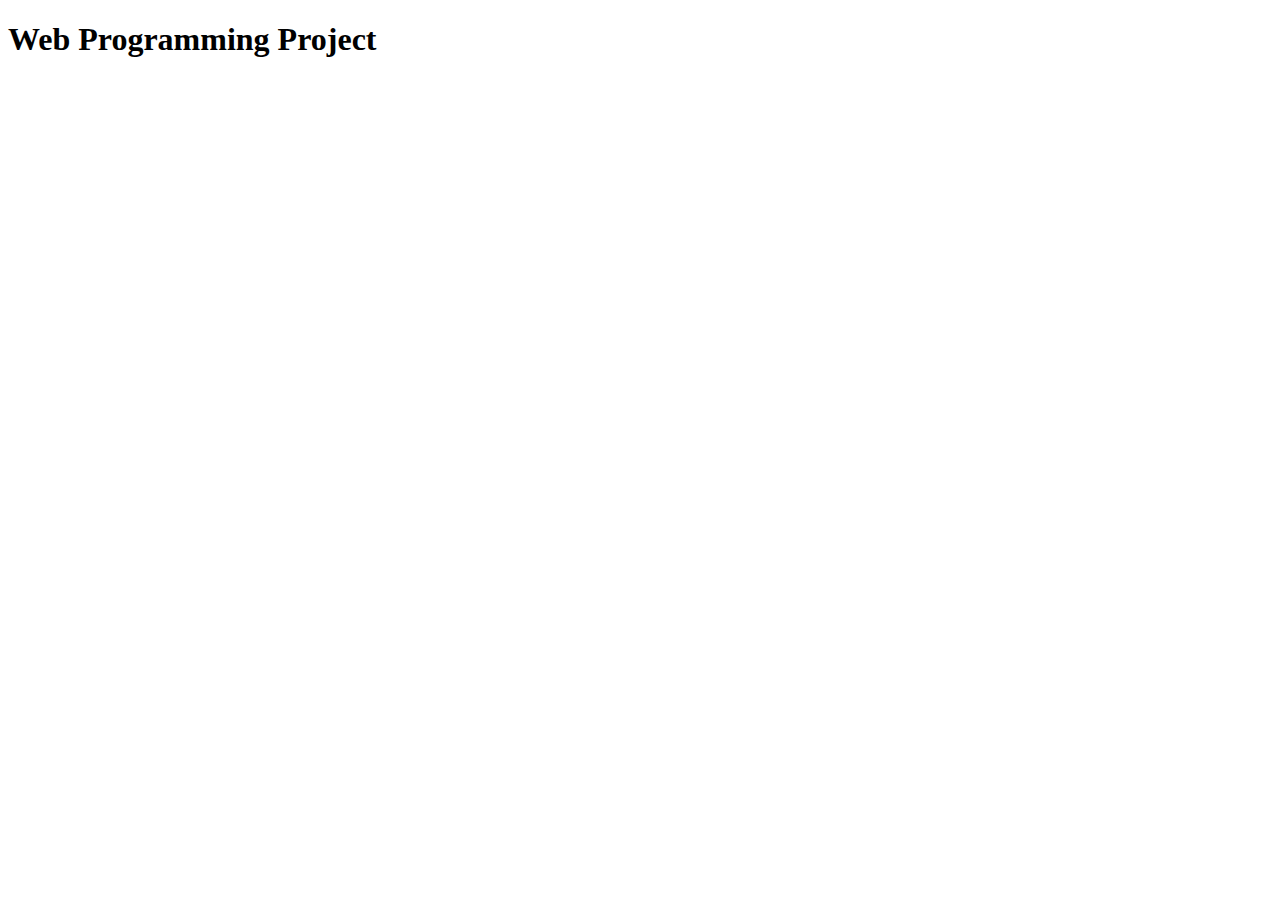
==== index.html @ 4ea9a17b "testing connection" ====
<!DOCTYPE html>
<html lang="en">
<head>
    <meta charset="UTF-8">
    <meta http-equiv="X-UA-Compatible" content="IE=edge">
    <meta name="viewport" content="width=device-width, initial-scale=1.0">
    <title>Tea Station</title>
</head>
<body>
    <h1>Web Programming Project</h1>
</body>
</html>
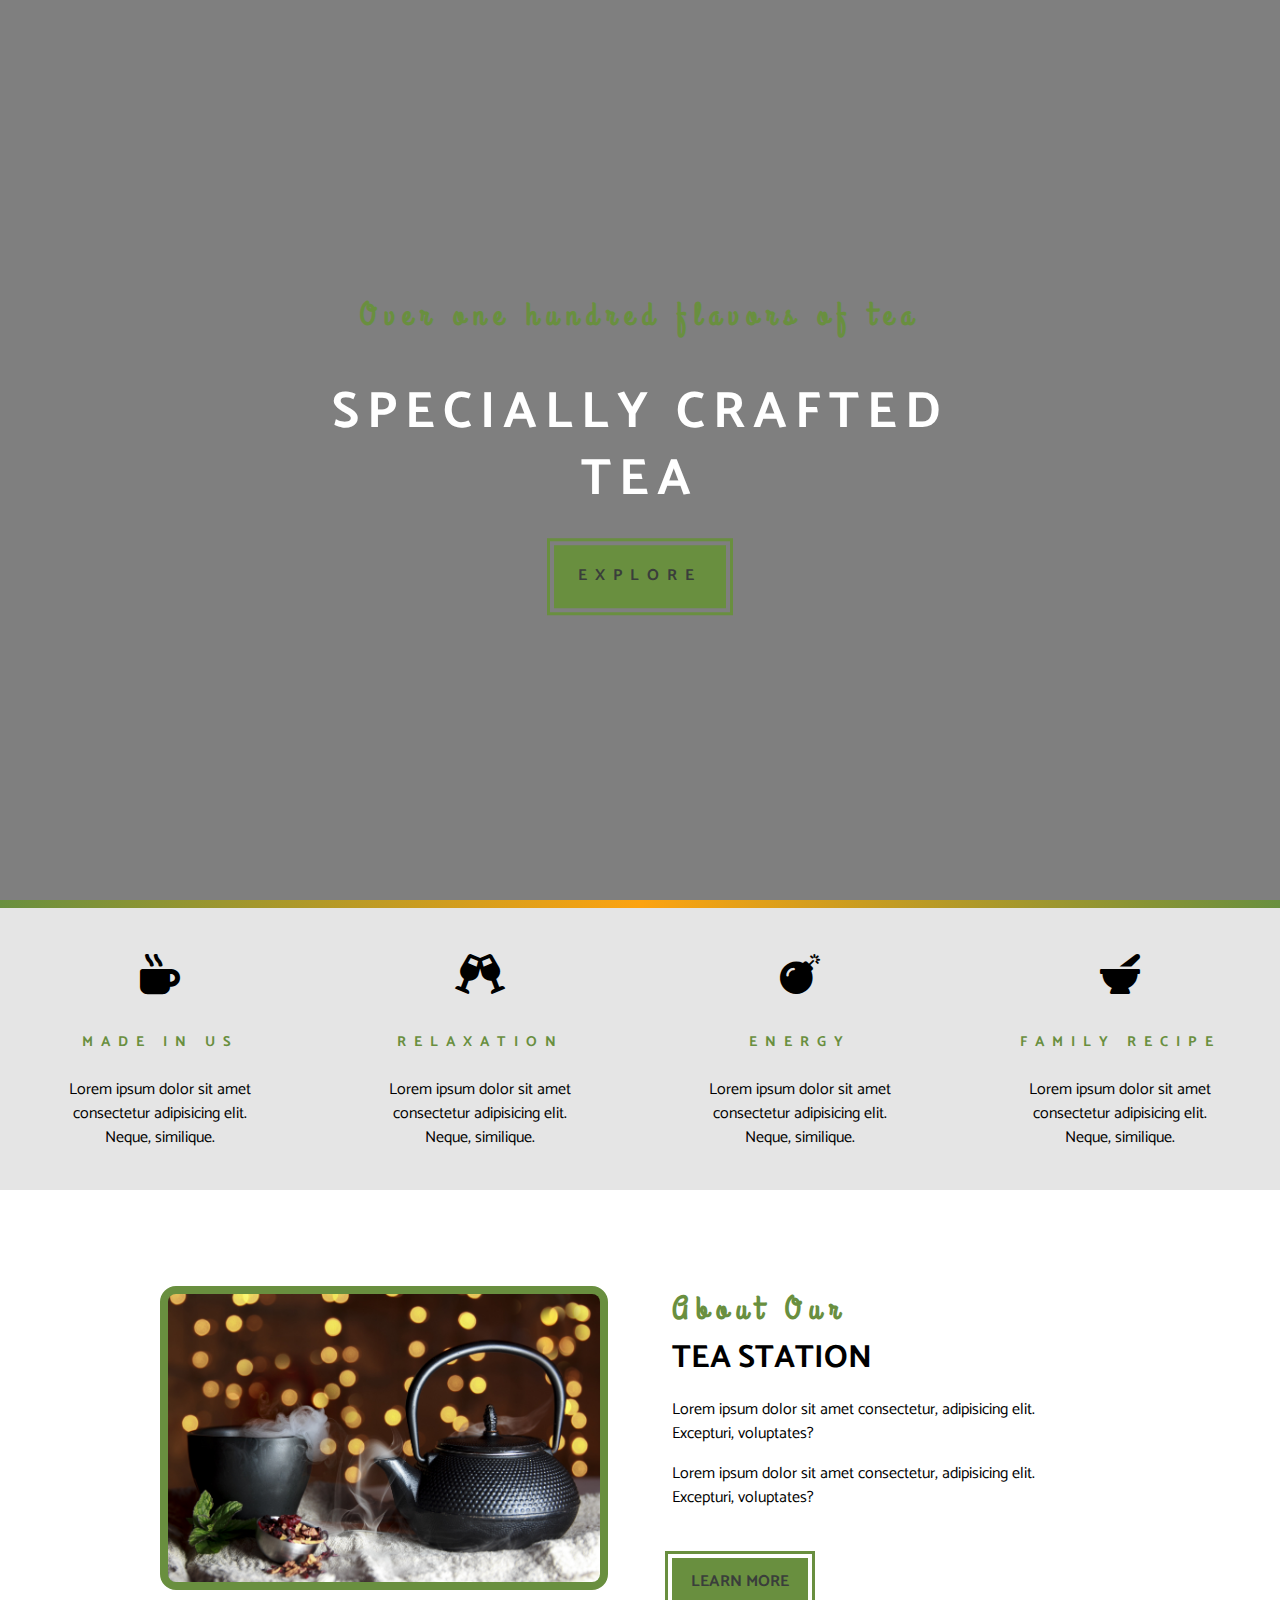
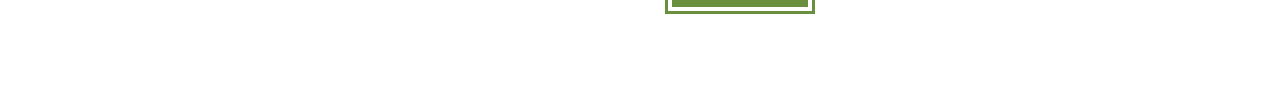
==== commit 604d8c5b: "header and about section complete" ====
--- a/index.html
+++ b/index.html
@@ -1,12 +1,95 @@
 <!DOCTYPE html>
 <html lang="en">
+
 <head>
     <meta charset="UTF-8">
     <meta http-equiv="X-UA-Compatible" content="IE=edge">
     <meta name="viewport" content="width=device-width, initial-scale=1.0">
     <title>Tea Station</title>
+
+    <!-- font awesome -->
+    <link rel="stylesheet" href="fontawesome-free-5.15.3-web/css/all.css">
+    <!-- custom css -->
+    <link rel="stylesheet" href="styles.css">
 </head>
+
 <body>
-    <h1>Web Programming Project</h1>
+    <!-- header -->
+    <header class="header">
+        <div class="banner">
+            <h3 class="banner-subtitle">Over one hundred flavors of tea</h3>
+            <h1 class="banner-title">Specially crafted tea</h1>
+            <a href="skills.html" class="banner-btn">Explore</a>
+        </div>
+    </header>
+    <!-- end header -->
+    <!-- content divider -->
+    <div class="content-divider">
+
+    </div>
+    <!-- end of content divider -->
+    <!-- skills section -->
+    <section class="skills clearfix">
+        <!-- single skill -->
+        <article class="skill">
+            <span class="skill-icon">
+                <i class="fas fa-mug-hot"></i>
+            </span>
+            <h3 class="skill-title">Made in US</h3>
+            <p class="skill-text">Lorem ipsum dolor sit amet consectetur adipisicing elit. Neque, similique.</p>
+        </article>
+        <!-- end of single skill -->
+        <!-- single skill -->
+        <article class="skill">
+            <span class="skill-icon">
+                <i class="fas fa-glass-cheers"></i>
+            </span>
+            <h3 class="skill-title">Relaxation</h3>
+            <p class="skill-text">Lorem ipsum dolor sit amet consectetur adipisicing elit. Neque, similique.</p>
+        </article>
+        <!-- end of single skill -->
+        <!-- single skill -->
+        <article class="skill">
+            <span class="skill-icon">
+                <i class="fas fa-bomb"></i>
+            </span>
+            <h3 class="skill-title">Energy</h3>
+            <p class="skill-text">Lorem ipsum dolor sit amet consectetur adipisicing elit. Neque, similique.</p>
+        </article>
+        <!-- end of single skill -->
+        <!-- single skill -->
+        <article class="skill">
+            <span class="skill-icon">
+                <i class="fas fa-mortar-pestle"></i>
+            </span>
+            <h3 class="skill-title">Family Recipe</h3>
+            <p class="skill-text">Lorem ipsum dolor sit amet consectetur adipisicing elit. Neque, similique.</p>
+        </article>
+        <!-- end of single skill -->
+    </section>
+    <!-- end of skills section -->
+    <!-- about -->
+    <section class="about">
+        <div class="section-center clearfix">
+            <!-- first column -->
+            <article class="about-img">
+                <div class="about-picture-container">
+                    <img src="./images/about-img.jpg" alt="tea kettle" class="about-picture">
+                </div>
+            </article>
+            <!-- second column -->
+            <article class="about-info">
+                <!-- section title -->
+                <h3 class="section-subtitle">about our</h3>
+                <h2 class="section-title">tea station</h2>
+                <!-- end of section title -->
+                <p class="about-text">Lorem ipsum dolor sit amet consectetur, adipisicing elit. Excepturi, voluptates?</p>
+                <p class="about-text">Lorem ipsum dolor sit amet consectetur, adipisicing elit. Excepturi, voluptates?</p>
+                <a href="about.html" class="main-btn">learn more</a>
+            </article>
+        </div>
+    </section>
+    <!-- end of about -->
 </body>
+
 </html>--- a/styles.css
+++ b/styles.css
@@ -0,0 +1,246 @@
+@import url('https://fonts.googleapis.com/css2?family=Catamaran:wght@400;700&family=Grand+Hotel&display=swap');
+
+*{
+    margin: 0;
+    padding: 0;
+    box-sizing: border-box;
+}
+:root{
+    --slantedText:'Grand Hotel', cursive;
+    --primaryColor:#698f3f;
+    --secondaryColor:#fca311;
+    --mainDark:#3a3e3b;
+    --mainWhite:#fff;
+    --mainGrey:#e5e5e5;
+    --mainTransition:all 0.3s ease-in-out;
+    --letterSpacing:0.5rem; 
+}
+body{
+    font-family: 'Catamaran', sans-serif;
+    line-height: 1.5;
+}
+/* helper/utility classes */
+a{
+    text-decoration: none;
+}
+.text-white{
+    color: var(--mainWhite);
+}
+.text-center{
+    text-align: center;
+}
+.text-primary{
+    color: var(--primaryColor);
+}
+/* clearfix */
+.clearfix::after,
+.clearfix::before{
+    content: '';
+    clear: both;
+    display: table;
+}
+/* globals */
+.section-center{
+    padding: 4rem 0;
+    width: 80vw;
+    max-width: 1170px;
+    margin: 0 auto;
+}
+.section-subtitle{
+    font-size: 2rem;
+    font-family: var(--slantedText);
+    letter-spacing: var(--letterSpacing);
+    text-transform: capitalize;
+    color: var(--primaryColor);
+}
+.section-title{
+    font-size: 2rem;
+    text-transform: uppercase;
+}
+
+/* header */
+.header{
+    min-height: 100vh;
+    background: linear-gradient(rgba(0,0,0,0.5), rgba(0,0,0,0.5)), url(./images/main-bg.jpg) center/cover no-repeat fixed;
+    position: relative;
+}
+/* banner */
+.banner{
+    position: absolute;
+    top: 50%;
+    left: 50%;
+    text-align: center;
+    transform: translate(-50%, -50%);
+    letter-spacing: var(--letterSpacing);
+}
+.banner-subtitle{
+    font-size: 2rem;
+    font-family: var(--slantedText);
+    color: var(--primaryColor);
+    /* animation */
+    animation: slideFromRight 5s ease-in-out 1;
+}
+.banner-title{
+    text-transform: uppercase;
+    font-size: 3.2rem;
+    color: var(--mainWhite);
+    margin-top: 2.5rem;
+    line-height: 1.3;
+    /* animation */
+    animation: slideFromLeft 5s ease-in-out 1;
+}
+.main-btn, .banner-btn{
+    display: inline-block;
+    background: var(--primaryColor);
+    text-transform: uppercase;
+    padding: 0.8rem 1.2rem;
+    color: var(--mainDark);
+    font-weight: bold;
+    outline: 0.2rem solid var(--primaryColor);
+    outline-offset: 4px;
+    cursor: pointer;
+    margin-top: 2rem;
+    transition: var(--mainTransition);
+}
+.main-btn:hover, .banner-btn:hover{
+    color: var(--mainWhite);
+    opacity: 0.7;
+}
+.banner-btn{
+    padding: 1.2rem 1.5rem;
+    /* animation */
+    animation: show 5s ease-in-out 1;
+}
+/* end header */
+/* animations */
+@keyframes show{
+    0%{
+        transform: scale(2);
+        opacity: 0;
+    }
+    100%{
+        transform: scale(1);
+        opacity: 1;
+    }
+}
+@keyframes slideFromRight{
+    0%{
+        transform: translateX(1000px);
+    }
+    50%{
+        transform: translateX(-200px);
+    }
+    75%{
+        transform: translateX(50px);
+    }
+    100%{
+        transform: translateX(0px);
+    }
+}
+@keyframes slideFromLeft{
+    0%{
+        transform: translateX(-1000px);
+    }
+    50%{
+        transform: translateX(200px);
+    }
+    75%{
+        transform: translateX(-50px);
+    }
+    100%{
+        transform: translateX(0px);
+    }
+}
+/* end of animations */
+/* content divider */
+.content-divider{
+    height: 0.5rem;
+    background: linear-gradient(
+        to left,
+        var(--primaryColor),
+        var(--secondaryColor),
+        var(--primaryColor)
+        );
+}
+/* end of content divider */
+/* skills */
+.skills{
+    background: var(--mainGrey);
+}
+.skill{
+    padding: 2.5rem 0;
+    text-align: center;
+    transition: var(--mainTransition);
+}
+.skill-icon{
+    font-size: 2.5rem;
+    margin-bottom: 1.5rem;
+    transition: var(--mainTransition);
+    display: inline-block;
+}
+.skill-title{
+    font-size: 0.9rem;
+    font-weight: bold;
+    text-transform: uppercase;
+    letter-spacing: var(--letterSpacing);
+    margin-bottom: 1.5rem;
+    color: var(--primaryColor);
+    transition: var(--mainTransition);
+}
+.skill-text{
+    max-width: 13rem;
+    margin: 0 auto;
+}
+.skill:hover{
+    background: var(--primaryColor);
+}
+.skill:hover .skill-title{
+    color: var(--mainWhite);
+}
+.skill:hover .skill-icon{
+    transform: translateY(-5px);
+}
+@media screen and (min-width:576px){
+    .skill{
+        float: left;
+        width: 50%;
+    }
+}
+@media screen and (min-width:1200px){
+    .skill{
+        width: 25%;
+    }
+}
+/* end of skills */
+/* about */
+.about-img, .about-info{
+    padding: 2rem 0;
+}
+.about-picture-container{
+    background: var(--primaryColor);
+    border: 0.5rem solid var(--primaryColor);
+    border-radius: 1rem;
+    /* overflow */
+    overflow: hidden;
+}
+.about-picture{
+    width: 100%;
+    display: block;
+    transition: var(--mainTransition);
+}
+.about-picture-container:hover .about-picture{
+    opacity: 0.5;
+    transform: scale(1.2);
+}
+.about-text{
+    margin: 1rem 0;
+    max-width: 26rem;
+}
+@media screen and (min-width:992px){
+    .about-img,.about-info{
+        float: left;
+        width: 50%;
+        padding: 2rem;
+    }
+}
+/* end of about */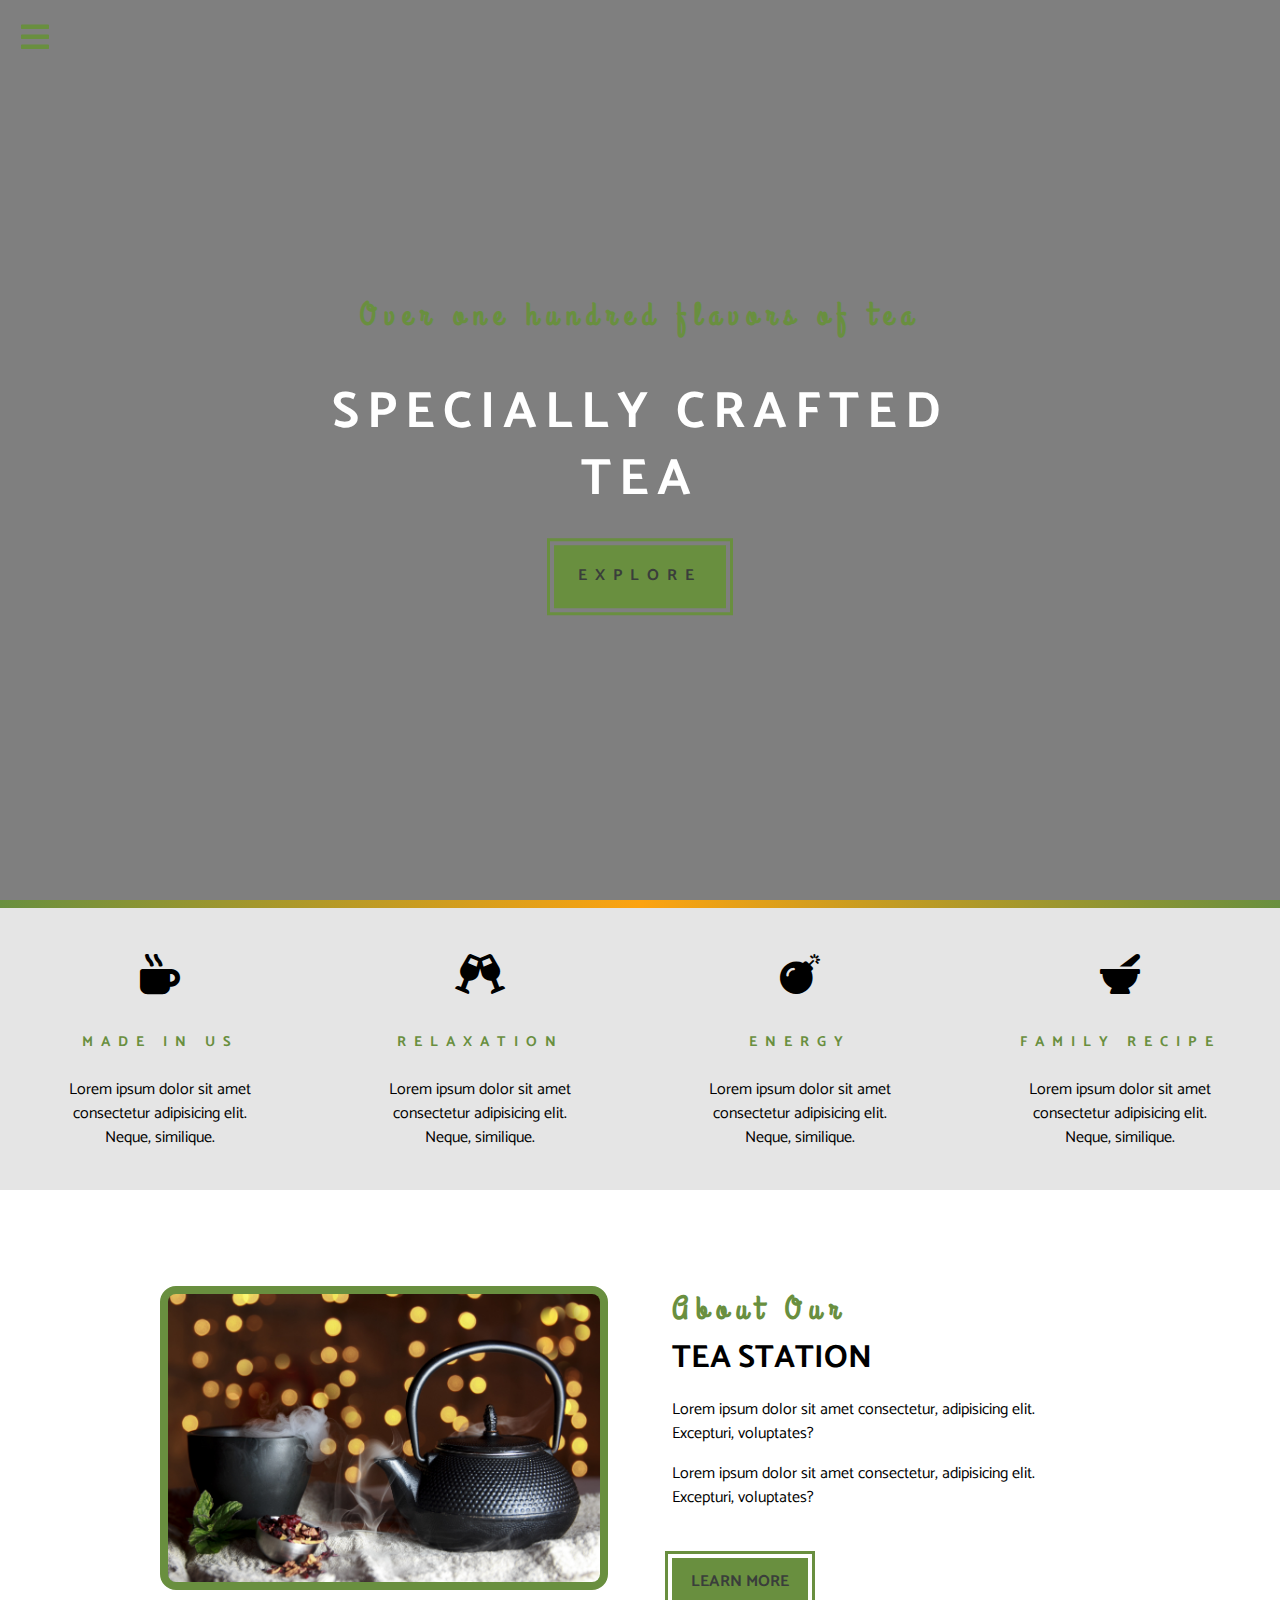
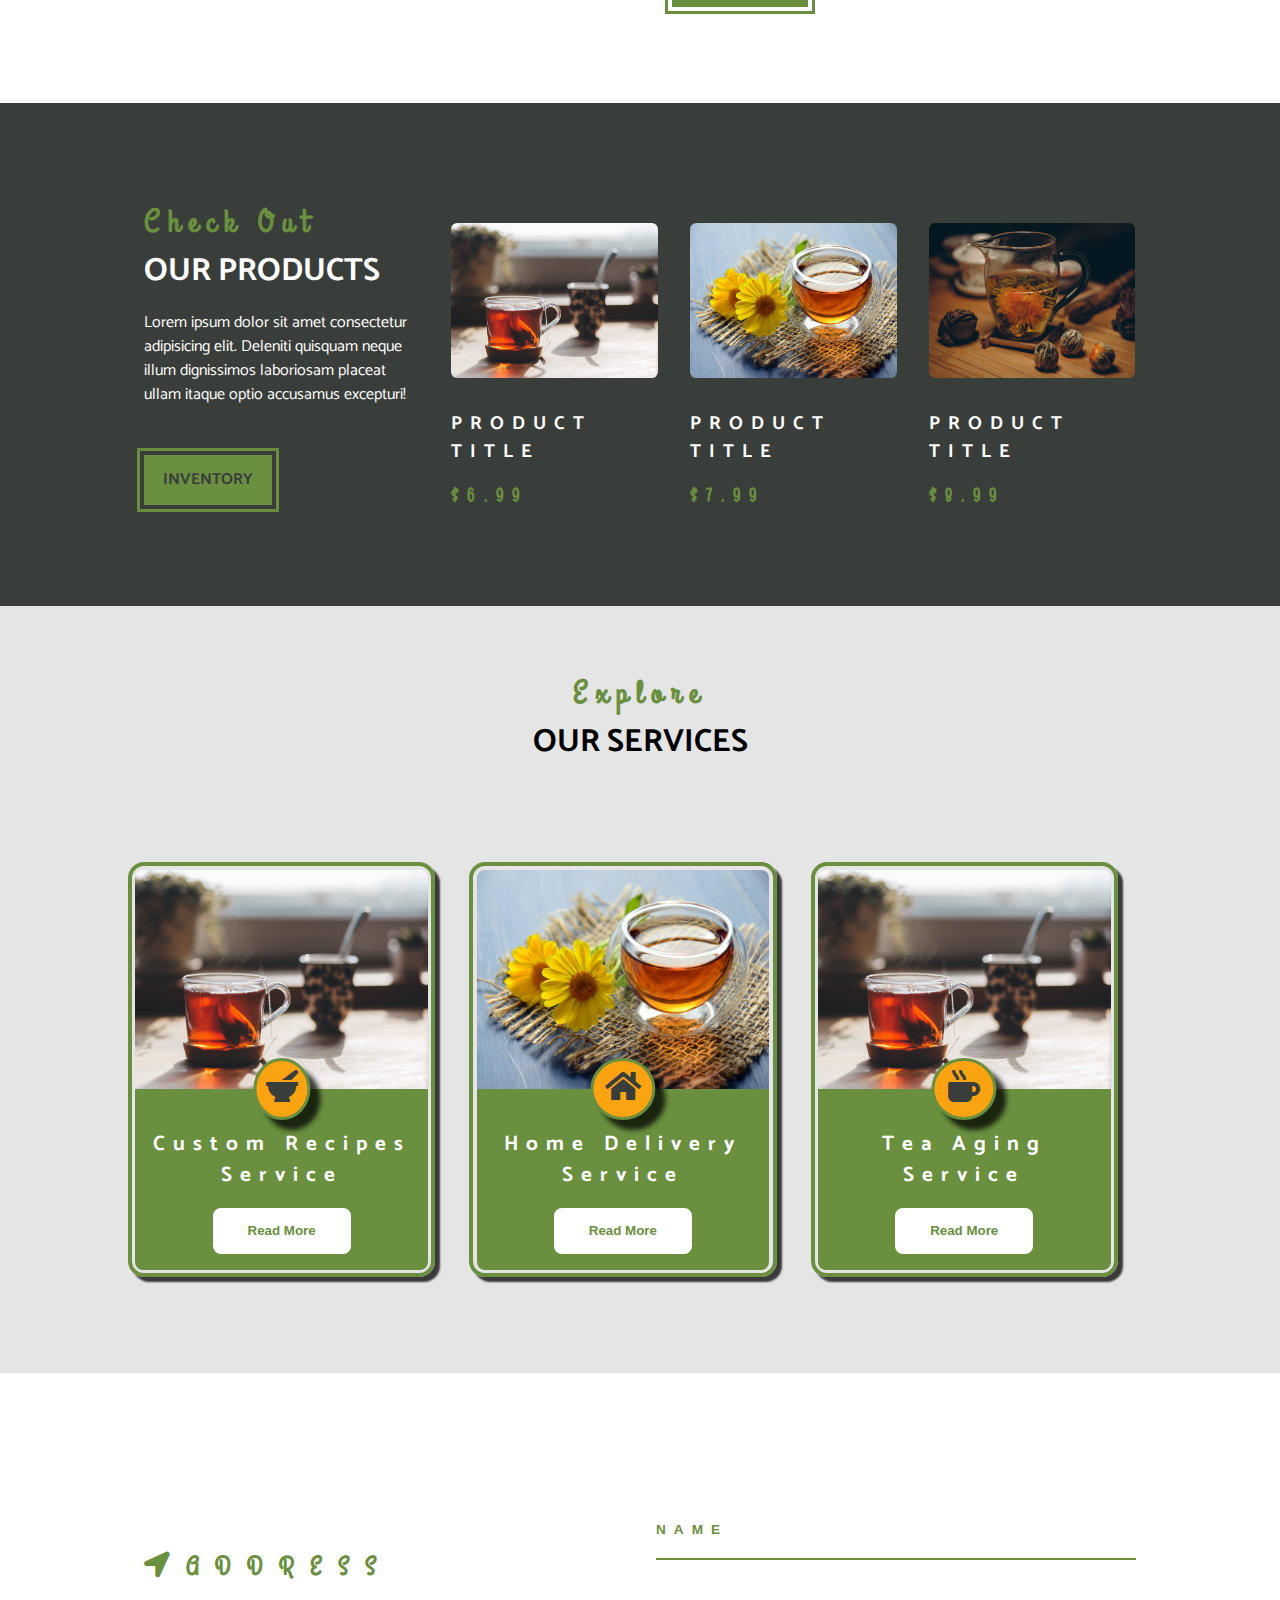
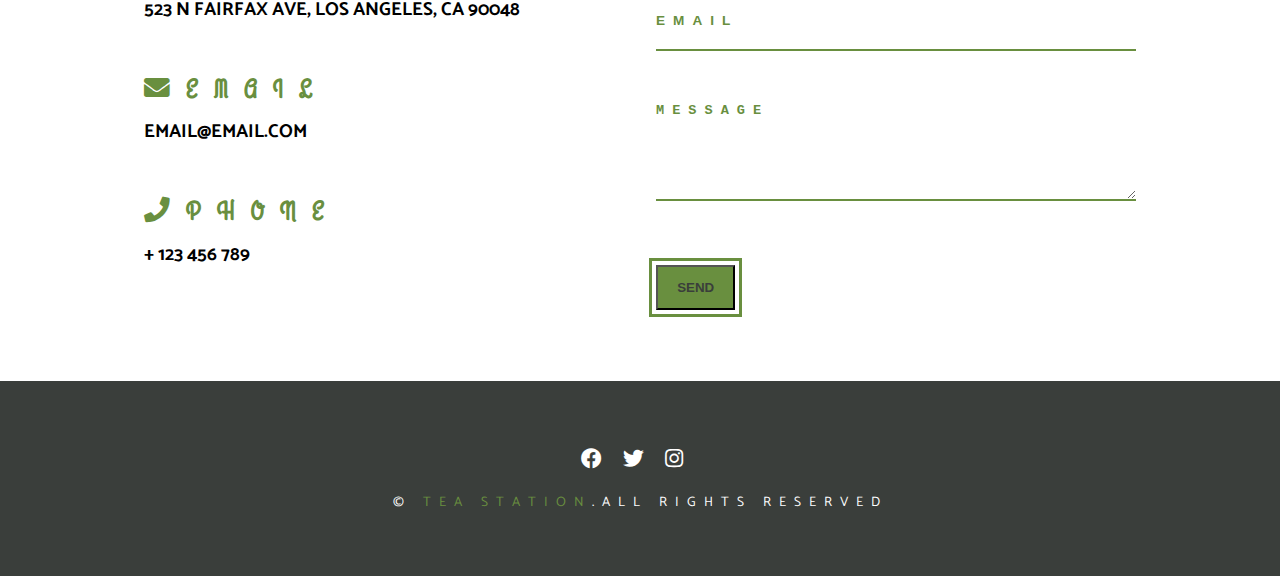
==== commit 397dca74: "third update" ====
--- a/index.html
+++ b/index.html
@@ -14,6 +14,25 @@
 </head>
 
 <body>
+    <!-- nav button -->
+    <span class="nav-btn" id="nav-btn">
+        <i class="fas fa-bars"></i>
+    </span>
+    <!-- navbar -->
+    <nav class="navbar" id="navbar">
+        <div class="navbar-header">
+            <span class="nav-close" id="nav-close">
+                <i class="fas fa-times"></i>
+            </span>
+        </div>
+        <ul class="nav-items">
+            <li><a href="index.html" class="nav-link">home</a></li>
+            <li><a href="skills.html" class="nav-link">skills</a></li>
+            <li><a href="about.html" class="nav-link">about</a></li>
+            <li><a href="products.html" class="nav-link">product</a></li>
+            <li><a href="services.html" class="nav-link">services</a></li>
+        </ul>
+    </nav>
     <!-- header -->
     <header class="header">
         <div class="banner">
@@ -90,6 +109,177 @@
         </div>
     </section>
     <!-- end of about -->
+    <!-- products -->
+    <section class="products">
+        <div class="section-center clearfix">
+            <!-- product info -->
+            <article class="products-info">
+                <!-- section title -->
+                <h3 class="section-subtitle">check out</h3>
+                <h2 class="section-title text-white">our products</h2>
+                <!-- end of section title -->
+                <p class="product-text">
+                    Lorem ipsum dolor sit amet consectetur adipisicing elit. Deleniti quisquam neque illum dignissimos laboriosam placeat ullam itaque optio accusamus excepturi!
+                </p>
+                <a href="products.html" class="main-btn">inventory</a>
+            </article>
+            <!-- product inventory -->
+            <article class="products-inventory clearfix">
+                <!-- single product -->
+                <article class="product">
+                    <img src="./images/product1.png" alt="product" class="product-img">
+                    <h3 class="product-title">product title</h3>
+                    <h3 class="product-price">$6.99</h3>
+                </article>
+                <!-- end of single product -->
+                <!-- single product -->
+                <article class="product">
+                    <img src="./images/product2.png" alt="product" class="product-img">
+                    <h3 class="product-title">product title</h3>
+                    <h3 class="product-price">$7.99</h3>
+                </article>
+                <!-- end of single product -->
+                <!-- single product -->
+                <article class="product">
+                    <img src="./images/product3.png" alt="product" class="product-img">
+                    <h3 class="product-title">product title</h3>
+                    <h3 class="product-price">$8.99</h3>
+                </article>
+                <!-- end of single product -->
+            </article>
+        </div>
+    </section>
+    <!-- end of products -->
+    <!-- services -->
+    <section class="services">
+        <!-- section title -->
+        <div class="services-title text-center">
+            <h3 class="section-subtitle">explore</h3>
+            <h2 class="section-title">our services</h2>
+        </div>
+        <!-- end of section title -->
+        <div class="section-center clearfix">
+            <!-- single card -->
+            <article class="service-card">
+                <!-- img container -->
+                <div class="service-img-container">
+                    <!-- img -->
+                    <img src="./images/product1.png" class="service-img" alt="single service">
+                    <!-- service icon -->
+                    <span class="service-icon">
+                        <i class="fas fa-mortar-pestle"></i>
+                    </span>
+                </div>
+                <!-- service info -->
+                <div class="service-info">
+                    <h4>custom recipes</h4>
+                    <h4>service</h4>
+                    <button type="button" class="service-btn">read more</button>
+                </div>
+            </article>
+            <!-- end of single card -->
+            <!-- single card -->
+            <article class="service-card">
+                <!-- img container -->
+                <div class="service-img-container">
+                    <!-- img -->
+                    <img src="./images/product2.png" class="service-img" alt="single service">
+                    <!-- service icon -->
+                    <span class="service-icon">
+                        <i class="fas fa-home fa-fw"></i>
+                    </span>
+                </div>
+                <!-- service info -->
+                <div class="service-info">
+                    <h4>home delivery</h4>
+                    <h4>service</h4>
+                    <button type="button" class="service-btn">read more</button>
+                </div>
+            </article>
+            <!-- end of single card -->
+            <!-- single card -->
+            <article class="service-card">
+                <!-- img container -->
+                <div class="service-img-container">
+                    <!-- img -->
+                    <img src="./images/product1.png" class="service-img" alt="single service">
+                    <!-- service icon -->
+                    <span class="service-icon">
+                        <i class="fas fa-mug-hot fa-fw"></i>
+                    </span>
+                </div>
+                <!-- service info -->
+                <div class="service-info">
+                    <h4>tea aging</h4>
+                    <h4>service</h4>
+                    <button type="button" class="service-btn">read more</button>
+                </div>
+            </article>
+            <!-- end of single card -->
+        </div>
+    </section>
+    <!-- end of services -->
+    <!-- contact -->
+    <section class="contact">
+        <div class="section-center clearfix">
+            <!-- contact info -->
+            <article class="contact-info">
+                <!-- contact item -->
+                <div class="contact-item">
+                    <h3 class="contact-title"><span class="contact-icon"><i class="fas fa-location-arrow"></i></span>address</h3>
+                    <h3 class="contact-text">523 N Fairfax Ave, Los Angeles, CA 90048</h3>
+                </div>
+                <!-- end of contact item -->
+                <!-- contact item -->
+                <div class="contact-item">
+                    <h3 class="contact-title"><span class="contact-icon"><i class="fas fa-envelope"></i></span>email</h3>
+                    <h3 class="contact-text">email@email.com</h3>
+                </div>
+                <!-- end of contact item -->
+                <!-- contact item -->
+                <div class="contact-item">
+                    <h3 class="contact-title"><span class="contact-icon"><i class="fas fa-phone"></i></span>phone</h3>
+                    <h3 class="contact-text">+ 123 456 789</h3>
+                </div>
+                <!-- end of contact item -->
+            </article>
+            <!-- contact form -->
+            <article class="contact-form">
+                <form action="https://formspree.io/f/mnqlzpnj" method="POST" class="form-group">
+                    <input type="text" name="name" placeholder="name" class="form-control">
+                    <input type="email" name="email" placeholder="email" class="form-control">
+                    <textarea name="message" rows="5" class="form-control" placeholder="message"></textarea>
+                    <button type="submit" class="main-btn">send</button>
+                </form>
+            </article>
+        </div>
+    </section>
+    <!-- end of contact -->
+    <footer class="footer">
+        <div class="section-center">
+            <div class="social-icons">
+                <!-- social icon -->
+                <a href="#" class="social-icon">
+                    <i class="fab fa-facebook"></i>
+                </a>
+                <!-- end of social icon -->
+                <!-- social icon -->
+                <a href="#" class="social-icon">
+                    <i class="fab fa-twitter"></i>
+                </a>
+                <!-- end of social icon -->
+                <!-- social icon -->
+                <a href="#" class="social-icon">
+                    <i class="fab fa-instagram"></i>
+                </a>
+                <!-- end of social icon -->
+            </div>
+            <p class="footer-text">
+                &copy; <span class="text-primary">tea station</span>.all rights reserved
+            </p>
+        </div>
+    </footer>
+    <script src="app.js"></script>
 </body>
 
 </html>--- a/styles.css
+++ b/styles.css
@@ -57,7 +57,71 @@
     font-size: 2rem;
     text-transform: uppercase;
 }
-
+/* nav btn */
+.nav-btn{
+    position: fixed;
+    z-index: 1;
+    top: 0;
+    left: 0;
+    color: var(--primaryColor);
+    margin: 1rem 1.3rem;
+    font-size: 2rem;
+    animation: bounce 2s ease-in-out infinite;
+    cursor: pointer;
+}
+@keyframes bounce{
+    0%{
+        transform: scale(1);
+    }
+    50%{
+        transform: scale(1.5);
+    }
+    100%{
+        transform: scale(1);
+    }
+}
+/* navbar */
+.navbar{
+    position: fixed;
+    top: 0;
+    left: 0;
+    right: 0;
+    bottom: 0;
+    z-index: 2;
+    padding-top: 1rem;
+    padding-left: 2rem;
+    background: var(--mainGrey);
+    transition: var(--mainTransition);
+    /* transform */
+    transform: translateX(-100%);
+}
+.showNav{
+   transform: translateX(0); 
+}
+.nav-close{
+    font-size: 2rem;
+    cursor: pointer;
+}
+.nav-items{
+    list-style-type: none;
+}
+.nav-link{
+    display: block;
+    font-size: 2rem;
+    text-transform: uppercase;
+    color: var(--primaryColor);
+    transition: var(--mainTransition);
+}
+.nav-link:hover{
+    color: var(--mainDark);
+    padding-left: 0.5rem;
+}
+@media screen and (min-width:768px) {
+    .navbar{
+        width: 30vw;
+        max-width: 20rem;
+    }
+}
 /* header */
 .header{
     min-height: 100vh;
@@ -243,4 +307,225 @@
         padding: 2rem;
     }
 }
-/* end of about */+/* end of about */
+/* products */
+.products{
+    background: var(--mainDark);
+}
+.products-info,
+.products-inventory{
+    padding: 2rem 0;
+}
+.product-text{
+    color: var(--mainWhite);
+    margin: 1rem 0;
+    max-width: 26rem;
+}
+.product{
+    padding: 2rem 0;
+}
+.product-img{
+    width: 100%;
+    display: block;
+    border-radius: 0.4rem;
+    margin-bottom: 2rem;
+}
+.product-title{
+    color: var(--mainWhite);
+    text-transform: uppercase;
+    letter-spacing: var(--letterSpacing);
+    margin-bottom: 1rem;
+}
+.product-price{
+    color: var(--primaryColor);
+    letter-spacing: var(--letterSpacing);
+    font-family: var(--slantedText);
+}
+@media screen and (min-width:768px){
+    .product{
+        float: left;
+        width: 50%;
+        padding: 2rem 1rem;
+    }
+    .products-info{
+        padding: 2rem 1rem;
+    }
+}
+@media screen and (min-width:992px){
+    .product{
+        width: 33.3%;
+    }
+}
+@media screen and (min-width:1200px){
+    .products-info{
+        float: left;
+        width: 30%;
+    }
+    .products-inventory{
+        float: left;
+        width: 70%;
+    }
+    .product{
+        padding: 1.5rem 1rem 0 1rem;
+    }
+}
+/* end of products */
+/* services */
+.services{
+    background: var(--mainGrey);
+}
+.services-title{
+    padding-top: 4rem;
+}
+.service-card{
+    border: 0.3rem solid var(--primaryColor);
+    padding: 0.2rem;
+    border-radius: 1rem;
+    margin: 2rem 0;
+    /* box shadow styling */
+    -webkit-box-shadow: 5px 5px 2px 0px rgba(0,0,0,0.75);
+    -moz-box-shadow: 5px 5px 2px 0px rgba(0,0,0,0.75);
+    box-shadow: 5px 5px 2px 0px rgba(0,0,0,0.75);
+    transition: var(--mainTransition);
+}
+.service-card:hover{
+    -webkit-box-shadow: 10px 10px 5px 0px rgba(0,0,0,0.75);
+    -moz-box-shadow: 10px 10px 5px 0px rgba(0,0,0,0.75);
+    box-shadow: 10px 10px 5px 0px rgba(0,0,0,0.75);
+}
+.service-img{
+    width: 100%;
+    display: block;
+    /* more styles */
+    border-top-left-radius: 0.5rem;
+    border-top-right-radius: 0.5rem;
+}
+.service-info{
+    background: var(--primaryColor);
+    border-bottom-left-radius: 0.5rem;
+    border-bottom-right-radius: 0.5rem;
+    text-align: center;
+    font-size: 1.3rem;
+    letter-spacing: var(--letterSpacing);
+    color: var(--mainWhite);
+    text-transform: capitalize;
+    padding: 2.5rem 0 1rem 0;
+}
+.service-btn{
+    display: inline-block;
+    background: var(--mainWhite);
+    text-decoration: none;
+    text-transform: capitalize;
+    padding: 0.8rem 2rem;
+    color: var(--primaryColor);
+    font-weight: bold;
+    border: 0.2rem solid var(--mainWhite);
+    border-radius: 0.5rem;
+    cursor: pointer;
+    margin-top: 1rem;
+    transition: var(--mainTransition);
+}
+.service-btn:hover{
+    background: transparent;
+    color: var(--mainWhite);
+}
+@media screen and (min-width:768px) {
+    .service-card{
+        float: left;
+        width: 45%;
+        margin-right: 5%;
+    }
+}
+@media screen and (min-width:992px) {
+    .service-card{
+        float: left;
+        width: 30%;
+        margin-right: 3.333%;
+    }
+}
+.service-img-container{
+    position: relative;
+}
+.service-icon{
+    position: absolute;
+    bottom: 0;
+    left: 50%;
+    font-size: 2rem;
+    background: var(--secondaryColor);
+    padding: 0.25rem 0.6rem;
+    border-radius: 50%;
+    border: 0.2rem solid var(--primaryColor);
+    color: var(--mainDark);
+    transform: translate(-50%, 50%);
+    -webkit-box-shadow: 10px 10px 5px 0px rgba(0,0,0,0.75); */
+    -moz-box-shadow: 10px 10px 5px 0px rgba(0,0,0,0.75);
+    box-shadow: 10px 10px 5px 0px rgba(0,0,0,0.75);
+}
+/* end of services */
+/* contact */
+.contact{
+    padding-top: 2rem;
+}
+.contact-item{
+    margin-bottom: 3rem;
+}
+.contact-title{
+    color: var(--primaryColor);
+    font-family: var(--slantedText);
+    text-transform: uppercase;
+    letter-spacing: calc(var(--letterSpacing) * 2);
+    font-size: 1.6rem;
+    margin-bottom: 0.5rem;
+}
+.contact-text{
+    text-transform: uppercase;
+}
+.form-control{
+    display: block;
+    width: 100%;
+    border: none;
+    border-bottom: 2px solid var(--primaryColor);
+    outline: none;
+    margin: 2rem 0;
+    padding: 1.3rem 0;
+    font-size: 0.85rem;
+    font-weight: bold;
+}
+.form-control::placeholder{
+    color: var(--primaryColor);
+    text-transform: uppercase;
+    letter-spacing: var(--letterSpacing);
+}
+@media screen and (min-width:992px) {
+    .contact-info, 
+    .contact-form{
+        float: left;
+        width: 50%;
+        padding: 0 1rem;
+    }
+    .contact-info{
+        padding-top: 5rem;
+    }
+}
+/* end of contact */
+/* footer */
+.footer{
+    background: var(--mainDark);
+    text-align: center;
+}
+.social-icon{
+    color: var(--mainWhite);
+    font-size: 1.3rem;
+    margin-right: 1rem;
+    transition: var(--mainTransition);
+}
+.social-icon:hover{
+    color: var(--primaryColor);
+}
+.footer-text{
+    text-transform: uppercase;
+    color: var(--mainWhite);
+    letter-spacing: var(--letterSpacing);
+    margin-top: 1rem;
+    font-size: 0.85rem;
+}